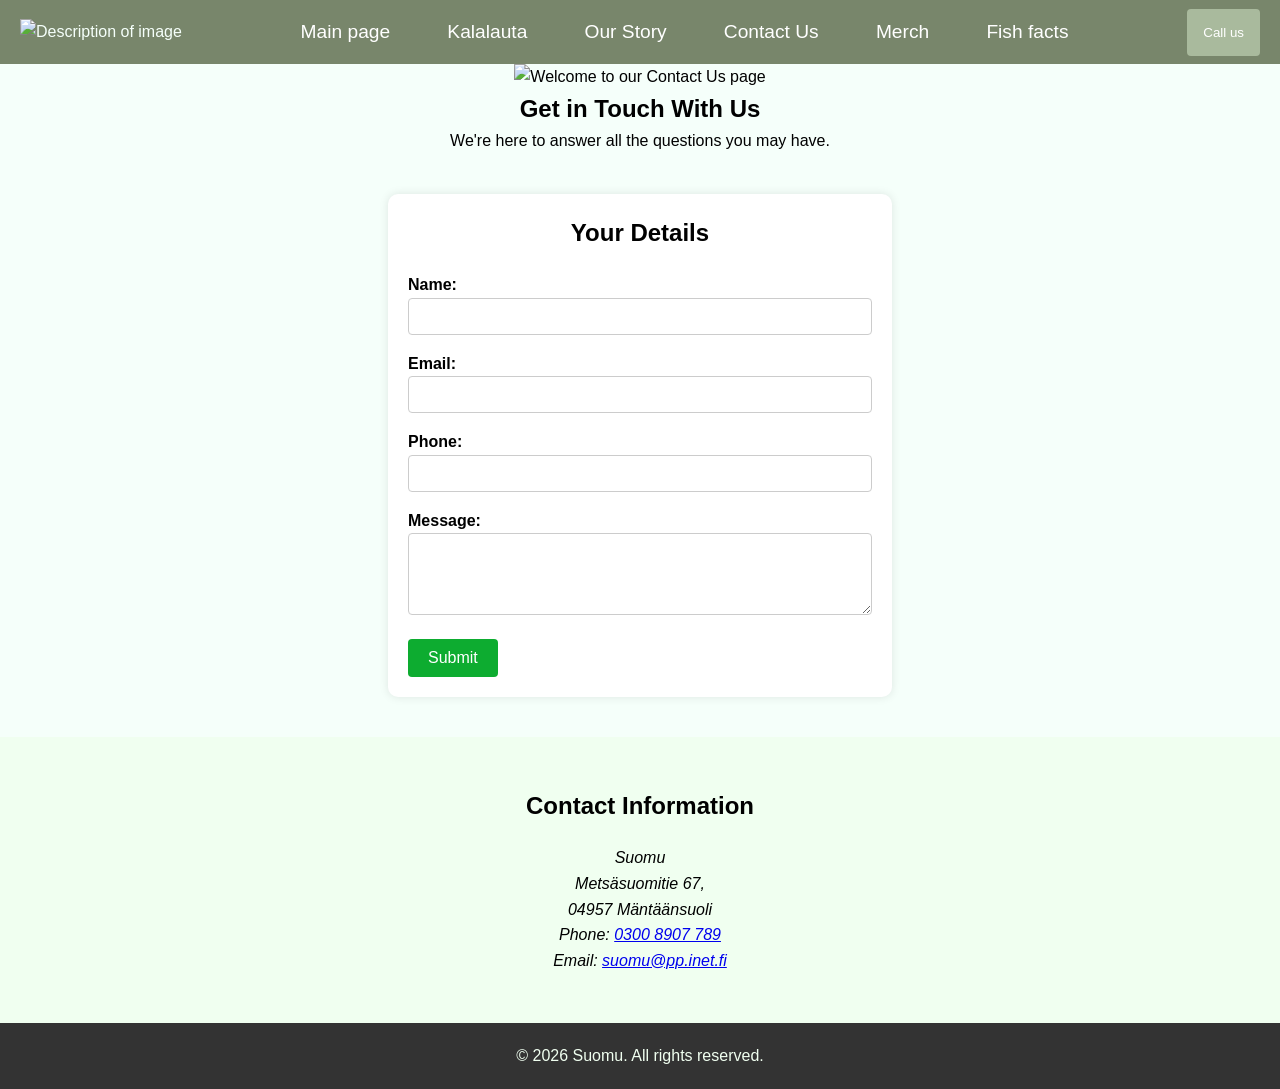
==== apusivu.html @ b38e1fa7 "Add files via upload" ====
<!DOCTYPE html>
<html lang="en">

<head>
    <meta charset="UTF-8">
    <meta name="viewport"
          content="width=device-width, initial-scale=1.0">
    <link rel="stylesheet"
          href="apusivu.css">
    <title>Contact us Page</title>
</head>

<body>
<!-- Header section -->
<header>
    <button class="hamburger" id="hamburger-icon">
        <span onclick="openNavbar()"> ☰</span>
    </button>
    <div> <img src="kuvat/logo.jpg.jpg" alt="Description of image"></div>
    <nav id="nav-menu">
        <ul>
            <li><a href="index.html">Main page</a></li>
            <li><a href="kalalauta.html">Kalalauta</a></li>            <li><a href="whoarewe.html">Our Story</a></li>
            <li><a href="apusivu.html">Contact Us</a></li>
            <li><a href="merch.html">Merch</a></li>
            <li><a href="yleisetkalat.html">Fish facts</a></li>
        </ul>
    </nav>
    <button class="reachUs-button">Call us</button>
</header>

<!-- banner section  -->
<section class="banner">
    <img src=
                 "kuvat/contact%20us.jpg"
         alt="Welcome to our Contact Us page">
    <h1>Get in Touch With Us</h1>
    <p>
        We're here to answer all the questions you may have.
    </p>
</section>

<!-- Contact form -->
<section class="contact-form">
    <div class="form-container">
        <h2>Your Details</h2>
        <form action="#" method="POST">

            <label for="name">Name: </label>
            <input type="text" id="name" name="name" required>

            <label for="email">Email: </label>
            <input type="email" id="email" name="email" required>

            <label for="phone">Phone: </label>
            <input type="tel" id="phone" name="phone">

            <label for="message">Message: </label>
            <textarea id="message" name="message" rows="4" required></textarea>

            <button type="submit" class="submit-button">Submit</button>
        </form>
    </div>
</section>

<!-- Company contact info -->
<section class="contact-info">
    <h2>Contact Information</h2>
    <address>
        Suomu<br>
        Metsäsuomitie 67,<br>
        04957 Mäntäänsuoli<br>
        Phone: <a href="tel:0300 8907 789">0300 8907 789</a><br>
        Email: <a href="mailto:suomu@pp.inet.fi">suomu@pp.inet.fi</a>
    </address>
</section>

<!-- Footer section -->
<footer>
    <p>
        &copy; 2026 Suomu. All rights reserved.
    </p>
</footer>
<script src="apusivu.js"></script>
</body>

</html>
---- apusivu.css ----
* {
    margin: 0;
    padding: 0;
    box-sizing: border-box;
}

body {
    font-family: Arial, sans-serif;
    line-height: 1.6;
    background-color: #f5fffa;
}

/* Header styles */
header {
    display: flex;
    justify-content: space-between;
    align-items: center;
    padding: 20px;
    background-color: #78866b;
    color: #f5fffa;
    height: 4rem;
}

.logo {
    font-size: 2rem;
}

nav {
    width: 50rem;
}

nav ul {
    list-style: none;
    display: flex;
    justify-content: space-between;
}

nav ul li a {
    font-size: 1.2rem;
    padding: 1rem;
    text-decoration: none;
    color: white;
}

nav ul li a:hover {
    background-color: #a9ba9d ;
    border: none;
    border-radius: 4px;
    cursor: pointer;
}
.reachUs-button {
    padding: 1rem;
    background-color: #a9ba9d ;
    border: none;
    color: white;
    border-radius: 4px;
    cursor: pointer;
}
.reachUs-button:hover{
    background-color: #a9ba9d ;
}

/* banner section styles */
.banner {
    text-align: center;
    background-color: #f5fffa;
    margin: 0 auto;
}

.banner img {
    max-width: 100%;
    height: auto;
}
/* Contact form styles */
.contact-form {
    padding: 40px 0;
    margin: 0 10px;
}

.form-container {
    max-width: 40%;
    margin: 0 auto;
    padding: 20px;
    background-color: #ffffff;
    border-radius: 10px;
    box-shadow: 0px 0px 10px rgba(0, 0, 0, 0.1);
}

h2 {
    text-align: center;
    margin-bottom: 20px;
}
h3 {
    text-align: center;
    margin-bottom: 20px;
}
p1 {
    text-align: center;
    margin-bottom: 20px;
}
.form-group {
    margin-bottom: 20px;
}

.form-container label {
    display:block;
    font-weight: bold;
}
.form-container input, textarea{
    width: 100%;
    padding: 10px;
    border: 1px solid #ccc;
    border-radius: 4px;
    margin-bottom: 1rem;
    resize: vertical;
}
.submit-button {
    padding: 10px 20px;
    background-color: #0dac30;
    border: none;
    color: white;
    border-radius: 4px;
    font-size: 1rem;
    cursor: pointer;
}


/* Contact info styles */
.contact-info {
    text-align: center;
    padding: 50px 0;
    background-color: #f0fff0 ;
}

.contact-info h2 {
    margin-bottom: 20px;
}

/* Footer styles */
footer {
    padding: 20px;
    text-align: center;
    background-color: #333;
    color: #f0fff0 ;
}
/* Hamburger styles */
.hamburger {
    display: none;
    color: rgb(0, 0, 0);
    font-size: 1.5rem;
    cursor: pointer;
}

/* Media queries for responsiveness */
@media only screen and (max-width: 768px) {
    .logo {
        display: none;
    }

    .hamburger {
        display: flex;
    }

    #nav-menu {
        position: absolute;
        top: 4rem;
        left: 0;
        background-color: #333;
        width: 100%;
        display: none;
    }

    #nav-menu.active {
        display: block;
        flex-direction: row;
        padding: 1rem;
    }
}
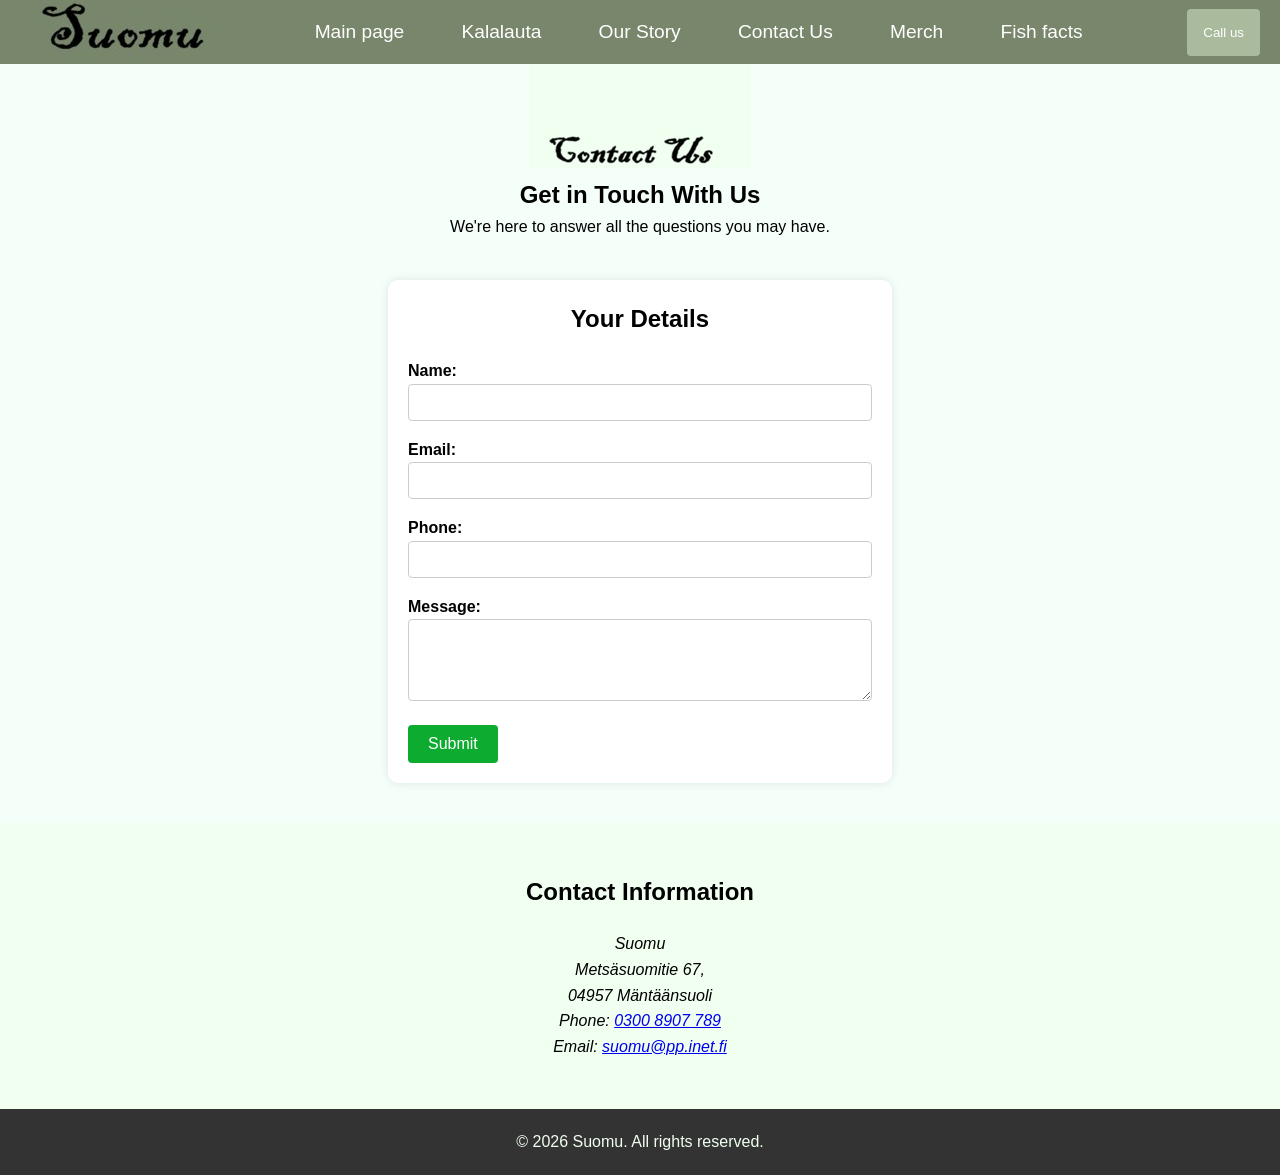
==== commit a9ce5230: "Update apusivu.html" ====
--- a/apusivu.html
+++ b/apusivu.html
@@ -16,7 +16,7 @@
     <button class="hamburger" id="hamburger-icon">
         <span onclick="openNavbar()"> ☰</span>
     </button>
-    <div> <img src="kuvat/logo.jpg.jpg" alt="Description of image"></div>
+    <div> <img src="logo.jpg.jpg" alt="Description of image"></div>
     <nav id="nav-menu">
         <ul>
             <li><a href="index.html">Main page</a></li>
@@ -32,7 +32,7 @@
 <!-- banner section  -->
 <section class="banner">
     <img src=
-                 "kuvat/contact%20us.jpg"
+                 "contact us.jpg"
          alt="Welcome to our Contact Us page">
     <h1>Get in Touch With Us</h1>
     <p>
@@ -84,4 +84,4 @@
 <script src="apusivu.js"></script>
 </body>
 
-</html>+</html>
